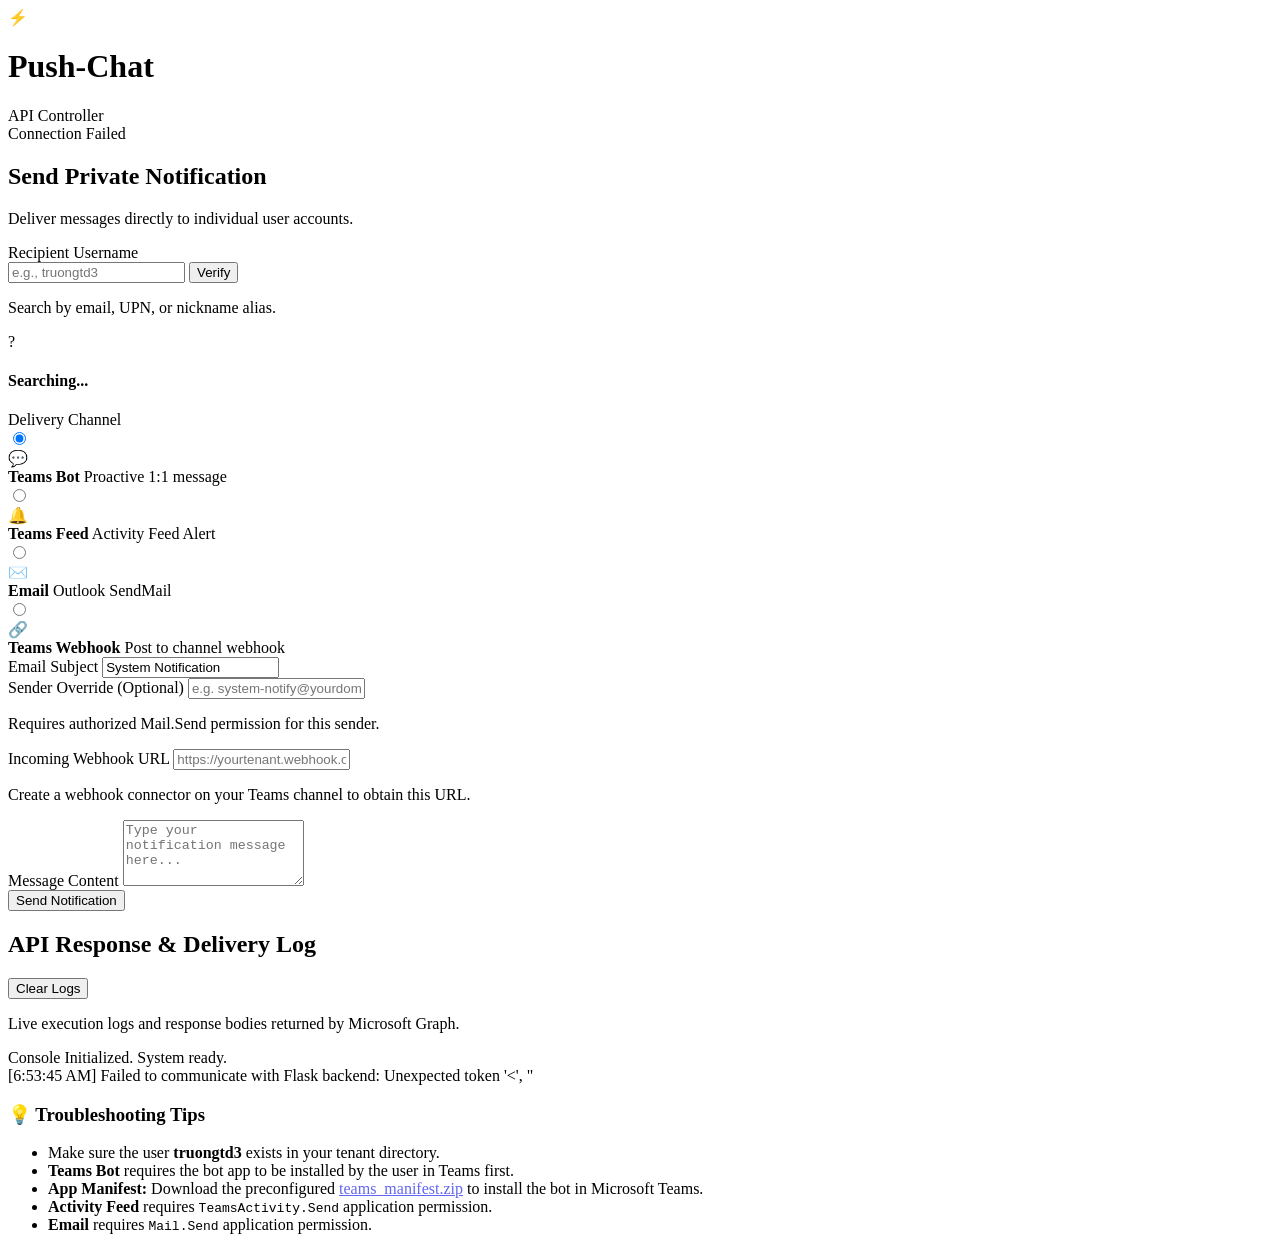
==== templates/index.html @ 208d65f8 "update" ====
<!DOCTYPE html>
<html lang="en">
<head>
    <meta charset="UTF-8">
    <meta name="viewport" content="width=device-width, initial-scale=1.0">
    <title>Push Notification & Chat Control Center</title>
    <!-- Modern Google Fonts -->
    <link rel="preconnect" href="https://fonts.googleapis.com">
    <link rel="preconnect" href="https://fonts.gstatic.com" crossorigin>
    <link href="https://fonts.googleapis.com/css2?family=Outfit:wght@300;400;500;600;700&family=JetBrains+Mono:wght@400;500&display=swap" rel="stylesheet">
    <!-- Styled Stylesheet -->
    <link rel="stylesheet" href="{{ url_for('static', filename='css/style.css') }}">
</head>
<body>
    <div class="stars"></div>
    <div class="glow-container">
        <div class="glow-spot glow-1"></div>
        <div class="glow-spot glow-2"></div>
    </div>
    
    <div class="container">
        <!-- Header -->
        <header>
            <div class="logo">
                <span class="icon">⚡</span>
                <h1>Push-Chat</h1>
                <span class="badge">API Controller</span>
            </div>
            <div id="config-status-badge" class="status-badge loading">
                <span class="dot"></span> Checking Configuration...
            </div>
        </header>

        <!-- Main Dashboard Layout -->
        <main class="dashboard-grid">
            
            <!-- Left Panel: Composer -->
            <section class="panel glass">
                <div class="panel-header">
                    <h2>Send Private Notification</h2>
                    <p>Deliver messages directly to individual user accounts.</p>
                </div>
                
                <form id="notification-form" class="form-group" onsubmit="handleFormSubmit(event)">
                    <!-- Step 1: Recipient Search -->
                    <div class="input-wrapper">
                        <label for="username-input">Recipient Username</label>
                        <div class="search-bar">
                            <input type="text" id="username-input" placeholder="e.g., truongtd3" required autocomplete="off">
                            <button type="button" id="lookup-btn" onclick="lookupUser()">Verify</button>
                        </div>
                        <p class="input-hint">Search by email, UPN, or nickname alias.</p>
                    </div>

                    <!-- User Resolution Result Card -->
                    <div id="resolved-user-card" class="user-card hidden">
                        <div class="avatar" id="user-avatar-initials">?</div>
                        <div class="user-info">
                            <h4 id="user-display-name">Searching...</h4>
                            <p id="user-upn-text"></p>
                            <span class="user-id-tag" id="user-id-text"></span>
                        </div>
                    </div>

                    <!-- Step 2: Select Channel -->
                    <div class="input-wrapper">
                        <label>Delivery Channel</label>
                        <div class="channel-selector">
                            <label class="channel-option selected" id="opt-teams-bot">
                                <input type="radio" name="channel" value="teams_bot" checked onchange="toggleChannelFields()">
                                <div class="option-content">
                                    <span class="icon">💬</span>
                                    <div class="option-text">
                                        <strong>Teams Bot</strong>
                                        <span>Proactive 1:1 message</span>
                                    </div>
                                </div>
                            </label>
                            
                            <label class="channel-option" id="opt-teams-activity">
                                <input type="radio" name="channel" value="teams_activity" onchange="toggleChannelFields()">
                                <div class="option-content">
                                    <span class="icon">🔔</span>
                                    <div class="option-text">
                                        <strong>Teams Feed</strong>
                                        <span>Activity Feed Alert</span>
                                    </div>
                                </div>
                            </label>

                            <label class="channel-option" id="opt-email">
                                <input type="radio" name="channel" value="email" onchange="toggleChannelFields()">
                                <div class="option-content">
                                    <span class="icon">✉️</span>
                                    <div class="option-text">
                                        <strong>Email</strong>
                                        <span>Outlook SendMail</span>
                                    </div>
                                </div>
                            </label>

                            <label class="channel-option" id="opt-webhook">
                                <input type="radio" name="channel" value="webhook" onchange="toggleChannelFields()">
                                <div class="option-content">
                                    <span class="icon">🔗</span>
                                    <div class="option-text">
                                        <strong>Teams Webhook</strong>
                                        <span>Post to channel webhook</span>
                                    </div>
                                </div>
                            </label>
                        </div>
                    </div>

                    <!-- Step 3: Dynamic Channel-Specific Fields -->
                    <div id="email-fields" class="dynamic-fields hidden">
                        <div class="input-wrapper">
                            <label for="email-subject">Email Subject</label>
                            <input type="text" id="email-subject" value="System Notification" placeholder="Enter email subject">
                        </div>
                        <div class="input-wrapper">
                            <label for="sender-email">Sender Override (Optional)</label>
                            <input type="email" id="sender-email" placeholder="e.g. system-notify@yourdomain.com">
                            <p class="input-hint">Requires authorized Mail.Send permission for this sender.</p>
                        </div>
                    </div>

                    <div id="webhook-fields" class="dynamic-fields hidden">
                        <div class="input-wrapper">
                            <label for="webhook-url">Incoming Webhook URL</label>
                            <input type="text" id="webhook-url" placeholder="https://yourtenant.webhook.office.com/...">
                            <p class="input-hint">Create a webhook connector on your Teams channel to obtain this URL.</p>
                        </div>
                    </div>

                    <!-- Step 4: Message Content -->
                    <div class="input-wrapper">
                        <label for="message-input">Message Content</label>
                        <textarea id="message-input" rows="4" placeholder="Type your notification message here..." required></textarea>
                    </div>

                    <button type="submit" id="submit-btn" class="btn-primary">
                        <span>Send Notification</span>
                        <div class="spinner hidden" id="submit-spinner"></div>
                    </button>
                </form>
            </section>

            <!-- Right Panel: Live Logs -->
            <section class="panel glass console-panel">
                <div class="panel-header">
                    <div class="flex-between">
                        <h2>API Response & Delivery Log</h2>
                        <button id="clear-logs-btn" class="btn-text" onclick="clearLogs()">Clear Logs</button>
                    </div>
                    <p>Live execution logs and response bodies returned by Microsoft Graph.</p>
                </div>
                
                <div class="console-body">
                    <div id="console-output" class="console-logs">
                        <div class="log-line system">Console Initialized. System ready.</div>
                    </div>
                </div>

                <div class="troubleshoot-guide">
                    <h3>💡 Troubleshooting Tips</h3>
                    <ul>
                        <li>Make sure the user <strong>truongtd3</strong> exists in your tenant directory.</li>
                        <li><strong>Teams Bot</strong> requires the bot app to be installed by the user in Teams first.</li>
                        <li><strong>App Manifest:</strong> Download the preconfigured <a href="/api/manifest/download" target="_blank" style="color: #6366f1; text-decoration: underline; font-weight: 500;">teams_manifest.zip</a> to install the bot in Microsoft Teams.</li>
                        <li><strong>Activity Feed</strong> requires <code>TeamsActivity.Send</code> application permission.</li>
                        <li><strong>Email</strong> requires <code>Mail.Send</code> application permission.</li>
                    </ul>
                </div>
            </section>
        </main>
    </div>

    <!-- Frontend Script Logic -->
    <script>
        // Fetch and show Azure Configuration Status on load
        async function fetchConfigStatus() {
            const badge = document.getElementById("config-status-badge");
            try {
                const res = await fetch("/api/config");
                const data = await res.json();
                
                if (data.status === "Configured") {
                    badge.className = "status-badge active";
                    badge.innerHTML = `<span class="dot"></span> Connected: ${data.client_id.substring(0, 8)}...`;
                    addLog("Azure configuration loaded. Client ID connected.", "info");
                } else {
                    badge.className = "status-badge inactive";
                    badge.innerHTML = `<span class="dot"></span> Config Error`;
                    addLog(`Config Error: ${data.status}`, "error");
                }
            } catch (err) {
                badge.className = "status-badge inactive";
                badge.innerHTML = `<span class="dot"></span> Connection Failed`;
                addLog(`Failed to communicate with Flask backend: ${err.message}`, "error");
            }
        }

        // Add formatted lines to the scrolling console log
        function addLog(message, type = "info") {
            const consoleBox = document.getElementById("console-output");
            const time = new Date().toLocaleTimeString();
            
            const line = document.createElement("div");
            line.className = `log-line ${type}`;
            
            let displayMsg = message;
            if (typeof message === "object") {
                displayMsg = `<pre>${JSON.stringify(message, null, 2)}</pre>`;
            }
            
            line.innerHTML = `<span class="timestamp">[${time}]</span> ${displayMsg}`;
            consoleBox.appendChild(line);
            consoleBox.scrollTop = consoleBox.scrollHeight;
        }

        function clearLogs() {
            const consoleBox = document.getElementById("console-output");
            consoleBox.innerHTML = '<div class="log-line system">Console cleared. System ready.</div>';
        }

        // Look up user details in Azure AD using the lookup endpoint
        async function lookupUser() {
            const username = document.getElementById("username-input").value.strip || document.getElementById("username-input").value.trim();
            if (!username) {
                alert("Please enter a username first.");
                return;
            }
            
            const card = document.getElementById("resolved-user-card");
            const nameEl = document.getElementById("user-display-name");
            const upnEl = document.getElementById("user-upn-text");
            const idEl = document.getElementById("user-id-text");
            const avatarEl = document.getElementById("user-avatar-initials");
            
            card.className = "user-card loading-card";
            card.classList.remove("hidden");
            nameEl.textContent = "Searching Microsoft Directory...";
            upnEl.textContent = "";
            idEl.textContent = "";
            avatarEl.textContent = "⏳";
            
            try {
                addLog(`Searching directory for user: ${username}...`, "info");
                const res = await fetch(`/api/user/${encodeURIComponent(username)}`);
                const user = await res.json();
                
                if (res.status !== 200) {
                    card.className = "user-card error-card";
                    nameEl.textContent = "User Not Found";
                    upnEl.textContent = user.error || "Details unavailable.";
                    avatarEl.textContent = "❌";
                    addLog(`User look up failed: ${user.error || res.statusText}`, "error");
                    return;
                }
                
                card.className = "user-card success-card";
                nameEl.textContent = user.displayName || "Unknown User";
                upnEl.textContent = user.mail || user.userPrincipalName;
                idEl.textContent = `Obj ID: ${user.id}`;
                
                // Set avatar initials
                const initials = (user.displayName || "U")
                    .split(" ")
                    .map(n => n[0])
                    .join("")
                    .substring(0, 2)
                    .toUpperCase();
                avatarEl.textContent = initials;
                
                addLog(`User resolved: ${user.displayName} (ID: ${user.id})`, "success");
            } catch (err) {
                card.className = "user-card error-card";
                nameEl.textContent = "Lookup Error";
                upnEl.textContent = err.message;
                avatarEl.textContent = "⚠️";
                addLog(`Error querying directory: ${err.message}`, "error");
            }
        }

        // Toggle form fields based on selected delivery channel
        function toggleChannelFields() {
            const channel = document.querySelector('input[name="channel"]:checked').value;
            const emailFields = document.getElementById("email-fields");
            const webhookFields = document.getElementById("webhook-fields");
            const usernameInput = document.getElementById("username-input");
            const lookupBtn = document.getElementById("lookup-btn");
            
            // Toggle highlight classes on options
            document.querySelectorAll(".channel-option").forEach(opt => opt.classList.remove("selected"));
            if (channel === "teams_bot") document.getElementById("opt-teams-bot").classList.add("selected");
            if (channel === "teams_activity") document.getElementById("opt-teams-activity").classList.add("selected");
            if (channel === "email") document.getElementById("opt-email").classList.add("selected");
            if (channel === "webhook") document.getElementById("opt-webhook").classList.add("selected");

            // Toggle Email fields
            if (channel === "email") {
                emailFields.classList.remove("hidden");
            } else {
                emailFields.classList.add("hidden");
            }

            // Toggle Webhook fields
            if (channel === "webhook") {
                webhookFields.classList.remove("hidden");
                usernameInput.required = false;
                usernameInput.placeholder = "Not required for webhooks";
                lookupBtn.disabled = true;
            } else {
                webhookFields.classList.add("hidden");
                usernameInput.required = true;
                usernameInput.placeholder = "e.g., truongtd3";
                lookupBtn.disabled = false;
            }
        }

        // Submit form parameters to Flask API to trigger the push notification
        async function handleFormSubmit(event) {
            event.preventDefault();
            
            const submitBtn = document.getElementById("submit-btn");
            const spinner = document.getElementById("submit-spinner");
            
            const username = document.getElementById("username-input").value.trim();
            const message = document.getElementById("message-input").value.trim();
            const channel = document.querySelector('input[name="channel"]:checked').value;
            
            const payload = { username, message, channel };
            
            if (channel === "email") {
                payload.subject = document.getElementById("email-subject").value.trim();
                const sender = document.getElementById("sender-email").value.trim();
                if (sender) payload.sender_email = sender;
            } else if (channel === "webhook") {
                payload.webhook_url = document.getElementById("webhook-url").value.trim();
            }
            
            // Set sending UI state
            submitBtn.disabled = true;
            spinner.classList.remove("hidden");
            
            addLog(`Triggering API POST /api/send (${channel})...`, "info");
            
            try {
                const res = await fetch("/api/send", {
                    method: "POST",
                    headers: {
                        "Content-Type": "application/json"
                    },
                    body: JSON.stringify(payload)
                });
                
                const data = await res.json();
                
                if (res.status === 200 && data.success) {
                    addLog(`API Response: Delivery Successful!`, "success");
                    addLog(data, "success");
                } else {
                    addLog(`API Response: Delivery Failed (Status ${res.status})`, "error");
                    addLog(data, "error");
                }
            } catch (err) {
                addLog(`Network/Server Error: ${err.message}`, "error");
            } finally {
                submitBtn.disabled = false;
                spinner.classList.add("hidden");
            }
        }

        // Initial setup
        window.addEventListener("DOMContentLoaded", () => {
            fetchConfigStatus();
        });
    </script>
</body>
</html>
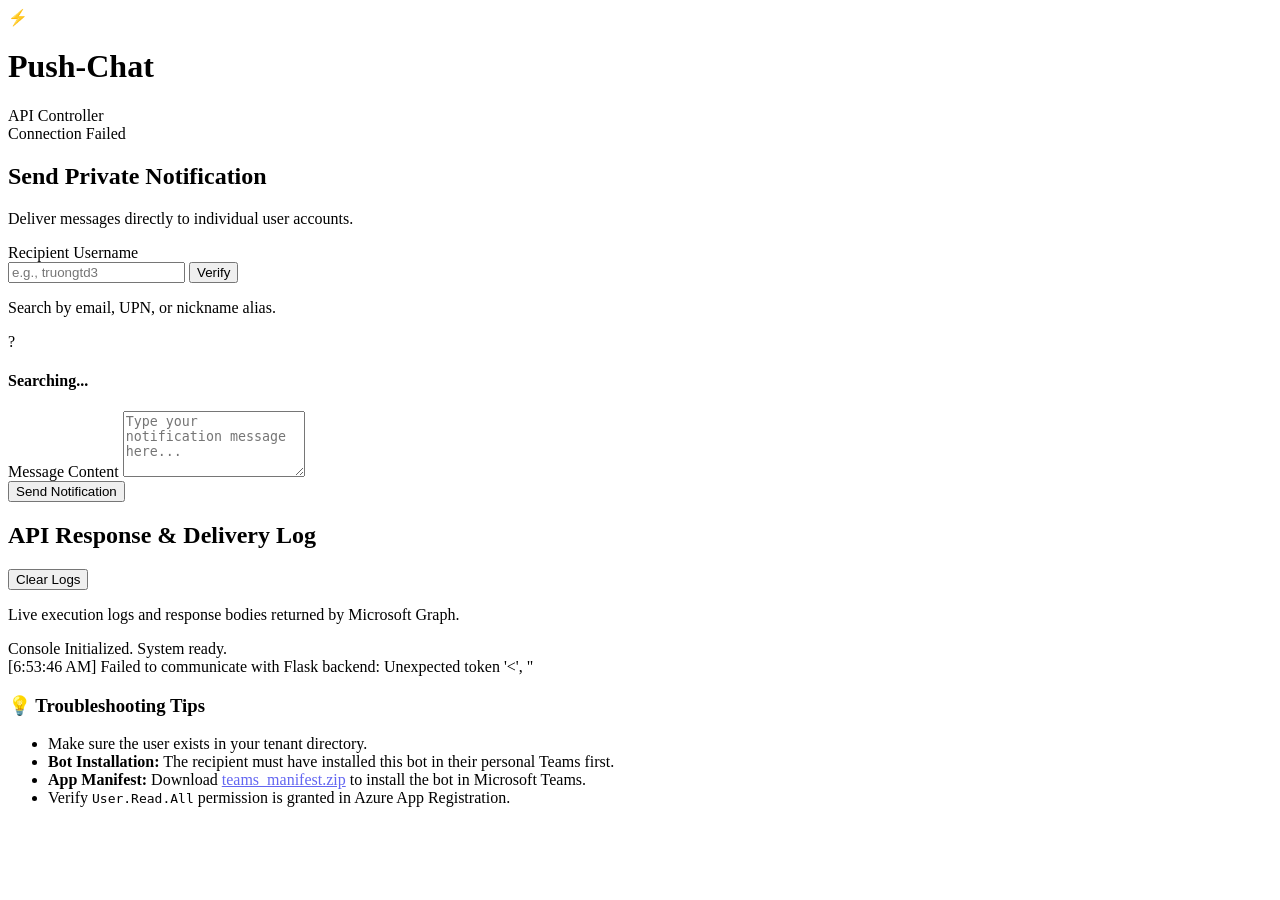
==== commit 2f7dc172: "update chat" ====
--- a/templates/index.html
+++ b/templates/index.html
@@ -62,78 +62,7 @@
                         </div>
                     </div>
 
-                    <!-- Step 2: Select Channel -->
-                    <div class="input-wrapper">
-                        <label>Delivery Channel</label>
-                        <div class="channel-selector">
-                            <label class="channel-option selected" id="opt-teams-bot">
-                                <input type="radio" name="channel" value="teams_bot" checked onchange="toggleChannelFields()">
-                                <div class="option-content">
-                                    <span class="icon">💬</span>
-                                    <div class="option-text">
-                                        <strong>Teams Bot</strong>
-                                        <span>Proactive 1:1 message</span>
-                                    </div>
-                                </div>
-                            </label>
-                            
-                            <label class="channel-option" id="opt-teams-activity">
-                                <input type="radio" name="channel" value="teams_activity" onchange="toggleChannelFields()">
-                                <div class="option-content">
-                                    <span class="icon">🔔</span>
-                                    <div class="option-text">
-                                        <strong>Teams Feed</strong>
-                                        <span>Activity Feed Alert</span>
-                                    </div>
-                                </div>
-                            </label>
-
-                            <label class="channel-option" id="opt-email">
-                                <input type="radio" name="channel" value="email" onchange="toggleChannelFields()">
-                                <div class="option-content">
-                                    <span class="icon">✉️</span>
-                                    <div class="option-text">
-                                        <strong>Email</strong>
-                                        <span>Outlook SendMail</span>
-                                    </div>
-                                </div>
-                            </label>
-
-                            <label class="channel-option" id="opt-webhook">
-                                <input type="radio" name="channel" value="webhook" onchange="toggleChannelFields()">
-                                <div class="option-content">
-                                    <span class="icon">🔗</span>
-                                    <div class="option-text">
-                                        <strong>Teams Webhook</strong>
-                                        <span>Post to channel webhook</span>
-                                    </div>
-                                </div>
-                            </label>
-                        </div>
-                    </div>
-
-                    <!-- Step 3: Dynamic Channel-Specific Fields -->
-                    <div id="email-fields" class="dynamic-fields hidden">
-                        <div class="input-wrapper">
-                            <label for="email-subject">Email Subject</label>
-                            <input type="text" id="email-subject" value="System Notification" placeholder="Enter email subject">
-                        </div>
-                        <div class="input-wrapper">
-                            <label for="sender-email">Sender Override (Optional)</label>
-                            <input type="email" id="sender-email" placeholder="e.g. system-notify@yourdomain.com">
-                            <p class="input-hint">Requires authorized Mail.Send permission for this sender.</p>
-                        </div>
-                    </div>
-
-                    <div id="webhook-fields" class="dynamic-fields hidden">
-                        <div class="input-wrapper">
-                            <label for="webhook-url">Incoming Webhook URL</label>
-                            <input type="text" id="webhook-url" placeholder="https://yourtenant.webhook.office.com/...">
-                            <p class="input-hint">Create a webhook connector on your Teams channel to obtain this URL.</p>
-                        </div>
-                    </div>
-
-                    <!-- Step 4: Message Content -->
+                    <!-- Message Content -->
                     <div class="input-wrapper">
                         <label for="message-input">Message Content</label>
                         <textarea id="message-input" rows="4" placeholder="Type your notification message here..." required></textarea>
@@ -165,11 +94,10 @@
                 <div class="troubleshoot-guide">
                     <h3>💡 Troubleshooting Tips</h3>
                     <ul>
-                        <li>Make sure the user <strong>truongtd3</strong> exists in your tenant directory.</li>
-                        <li><strong>Teams Bot</strong> requires the bot app to be installed by the user in Teams first.</li>
-                        <li><strong>App Manifest:</strong> Download the preconfigured <a href="/api/manifest/download" target="_blank" style="color: #6366f1; text-decoration: underline; font-weight: 500;">teams_manifest.zip</a> to install the bot in Microsoft Teams.</li>
-                        <li><strong>Activity Feed</strong> requires <code>TeamsActivity.Send</code> application permission.</li>
-                        <li><strong>Email</strong> requires <code>Mail.Send</code> application permission.</li>
+                        <li>Make sure the user exists in your tenant directory.</li>
+                        <li><strong>Bot Installation:</strong> The recipient must have installed this bot in their personal Teams first.</li>
+                        <li><strong>App Manifest:</strong> Download <a href="/api/manifest/download" target="_blank" style="color: #6366f1; text-decoration: underline; font-weight: 500;">teams_manifest.zip</a> to install the bot in Microsoft Teams.</li>
+                        <li>Verify <code>User.Read.All</code> permission is granted in Azure App Registration.</li>
                     </ul>
                 </div>
             </section>
@@ -283,41 +211,7 @@
             }
         }
 
-        // Toggle form fields based on selected delivery channel
-        function toggleChannelFields() {
-            const channel = document.querySelector('input[name="channel"]:checked').value;
-            const emailFields = document.getElementById("email-fields");
-            const webhookFields = document.getElementById("webhook-fields");
-            const usernameInput = document.getElementById("username-input");
-            const lookupBtn = document.getElementById("lookup-btn");
-            
-            // Toggle highlight classes on options
-            document.querySelectorAll(".channel-option").forEach(opt => opt.classList.remove("selected"));
-            if (channel === "teams_bot") document.getElementById("opt-teams-bot").classList.add("selected");
-            if (channel === "teams_activity") document.getElementById("opt-teams-activity").classList.add("selected");
-            if (channel === "email") document.getElementById("opt-email").classList.add("selected");
-            if (channel === "webhook") document.getElementById("opt-webhook").classList.add("selected");
-
-            // Toggle Email fields
-            if (channel === "email") {
-                emailFields.classList.remove("hidden");
-            } else {
-                emailFields.classList.add("hidden");
-            }
-
-            // Toggle Webhook fields
-            if (channel === "webhook") {
-                webhookFields.classList.remove("hidden");
-                usernameInput.required = false;
-                usernameInput.placeholder = "Not required for webhooks";
-                lookupBtn.disabled = true;
-            } else {
-                webhookFields.classList.add("hidden");
-                usernameInput.required = true;
-                usernameInput.placeholder = "e.g., truongtd3";
-                lookupBtn.disabled = false;
-            }
-        }
+// No channel selection needed - always use teams_bot
 
         // Submit form parameters to Flask API to trigger the push notification
         async function handleFormSubmit(event) {
@@ -328,23 +222,14 @@
             
             const username = document.getElementById("username-input").value.trim();
             const message = document.getElementById("message-input").value.trim();
-            const channel = document.querySelector('input[name="channel"]:checked').value;
-            
-            const payload = { username, message, channel };
-            
-            if (channel === "email") {
-                payload.subject = document.getElementById("email-subject").value.trim();
-                const sender = document.getElementById("sender-email").value.trim();
-                if (sender) payload.sender_email = sender;
-            } else if (channel === "webhook") {
-                payload.webhook_url = document.getElementById("webhook-url").value.trim();
-            }
+            
+            const payload = { username, message };
             
             // Set sending UI state
             submitBtn.disabled = true;
             spinner.classList.remove("hidden");
             
-            addLog(`Triggering API POST /api/send (${channel})...`, "info");
+            addLog(`Triggering API POST /api/send (teams_bot)...`, "info");
             
             try {
                 const res = await fetch("/api/send", {
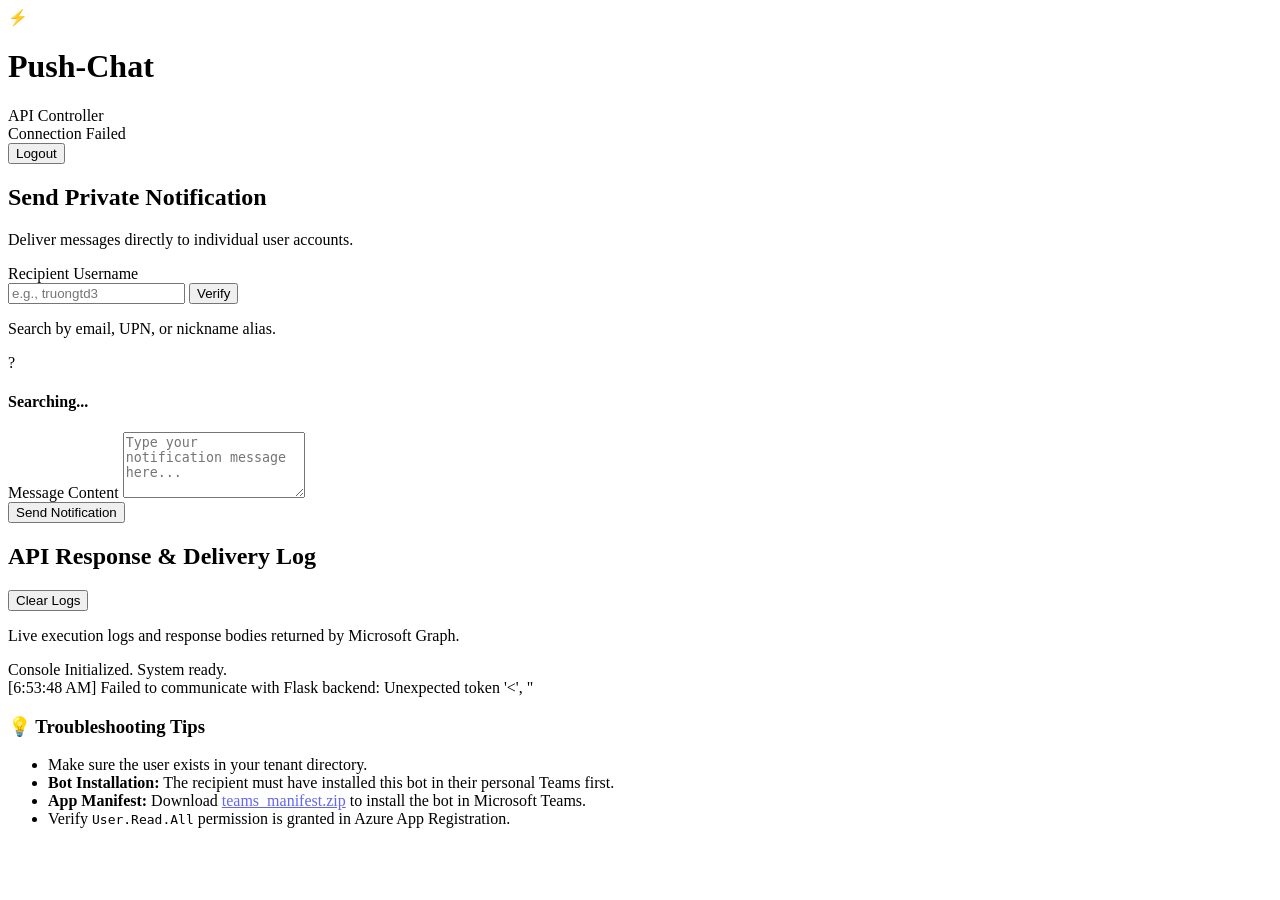
==== commit eeb63cb1: "daupte" ====
--- a/templates/index.html
+++ b/templates/index.html
@@ -26,8 +26,11 @@
                 <h1>Push-Chat</h1>
                 <span class="badge">API Controller</span>
             </div>
-            <div id="config-status-badge" class="status-badge loading">
-                <span class="dot"></span> Checking Configuration...
+            <div class="header-right">
+                <div id="config-status-badge" class="status-badge loading">
+                    <span class="dot"></span> Checking Configuration...
+                </div>
+                <button id="logout-btn" onclick="handleLogout()" class="logout-button">Logout</button>
             </div>
         </header>
 
@@ -222,14 +225,14 @@
             
             const username = document.getElementById("username-input").value.trim();
             const message = document.getElementById("message-input").value.trim();
-            
-            const payload = { username, message };
+
+            const payload = { target_user: username, message };
             
             // Set sending UI state
             submitBtn.disabled = true;
             spinner.classList.remove("hidden");
             
-            addLog(`Triggering API POST /api/send (teams_bot)...`, "info");
+            addLog(`Triggering API POST /api/send for: ${username}...`, "info");
             
             try {
                 const res = await fetch("/api/send", {
@@ -257,9 +260,121 @@
             }
         }
 
+        // ===== INACTIVITY LOGOUT (5 MINUTES) =====
+        const INACTIVITY_TIMEOUT = 5 * 60 * 1000; // 5 minutes in milliseconds
+        const WARNING_TIME = 30 * 1000; // 30 seconds warning before logout
+        let inactivityTimer = null;
+        let warningShown = false;
+
+        function resetInactivityTimer() {
+            // Clear existing timer
+            if (inactivityTimer) {
+                clearTimeout(inactivityTimer);
+            }
+            warningShown = false;
+            
+            // Set new timer
+            inactivityTimer = setTimeout(() => {
+                showInactivityWarning();
+            }, INACTIVITY_TIMEOUT - WARNING_TIME);
+        }
+
+        function showInactivityWarning() {
+            if (warningShown) return;
+            warningShown = true;
+            
+            // Show warning dialog
+            const warning = document.createElement('div');
+            warning.style.cssText = `
+                position: fixed;
+                top: 50%;
+                left: 50%;
+                transform: translate(-50%, -50%);
+                background: white;
+                padding: 30px;
+                border-radius: 10px;
+                box-shadow: 0 10px 40px rgba(0,0,0,0.3);
+                z-index: 10000;
+                text-align: center;
+                max-width: 400px;
+            `;
+            warning.id = 'inactivity-warning';
+            warning.innerHTML = `
+                <h2 style="color: #ff6b6b; margin-bottom: 15px;">⏰ Session Expiring</h2>
+                <p style="color: #666; margin-bottom: 20px;">
+                    Your session will expire due to inactivity in <span id="countdown">30</span> seconds.
+                </p>
+                <div style="display: flex; gap: 10px;">
+                    <button onclick="handleContinueSession()" style="
+                        flex: 1;
+                        padding: 10px;
+                        background: #667eea;
+                        color: white;
+                        border: none;
+                        border-radius: 5px;
+                        cursor: pointer;
+                        font-weight: 600;
+                    ">Continue Session</button>
+                    <button onclick="handleLogout()" style="
+                        flex: 1;
+                        padding: 10px;
+                        background: #f3f3f3;
+                        color: #333;
+                        border: none;
+                        border-radius: 5px;
+                        cursor: pointer;
+                        font-weight: 600;
+                    ">Logout Now</button>
+                </div>
+            `;
+            document.body.appendChild(warning);
+            
+            // Countdown
+            let countdown = 30;
+            const countdownInterval = setInterval(() => {
+                countdown--;
+                const countdownEl = document.getElementById('countdown');
+                if (countdownEl) {
+                    countdownEl.textContent = countdown;
+                }
+                
+                if (countdown <= 0) {
+                    clearInterval(countdownInterval);
+                    handleLogout();
+                }
+            }, 1000);
+        }
+
+        function handleContinueSession() {
+            const warning = document.getElementById('inactivity-warning');
+            if (warning) warning.remove();
+            resetInactivityTimer();
+            addLog('Session activity detected. Timer reset.', 'info');
+        }
+
+        async function handleLogout() {
+            try {
+                await fetch('/api/logout', { method: 'POST' });
+                window.location.href = '/login';
+            } catch (err) {
+                window.location.href = '/login';
+            }
+        }
+
+        // Track user activity
+        const activityEvents = ['mousedown', 'keydown', 'scroll', 'touchstart', 'click'];
+        activityEvents.forEach(event => {
+            document.addEventListener(event, () => {
+                if (!warningShown) {
+                    resetInactivityTimer();
+                }
+            }, true);
+        });
+
         // Initial setup
         window.addEventListener("DOMContentLoaded", () => {
             fetchConfigStatus();
+            resetInactivityTimer(); // Start inactivity timer
         });
     </script>
 </body>
